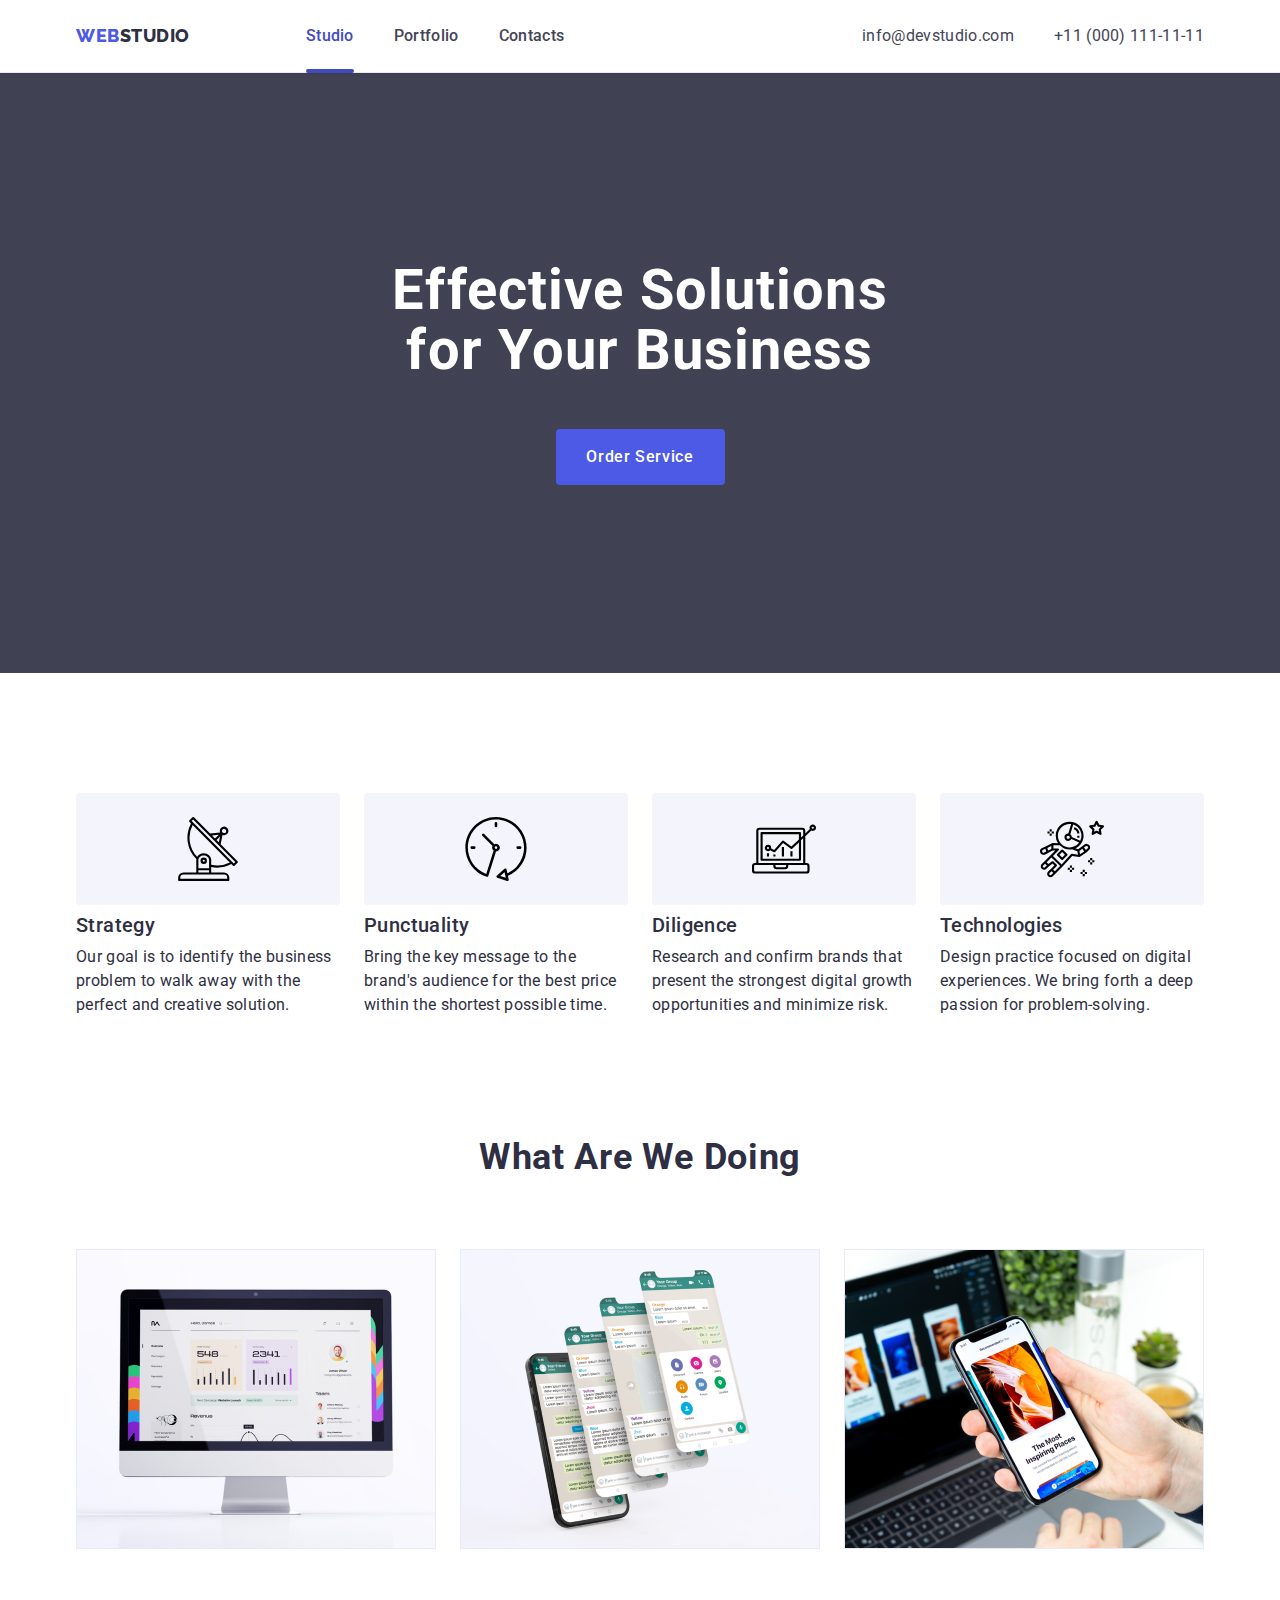
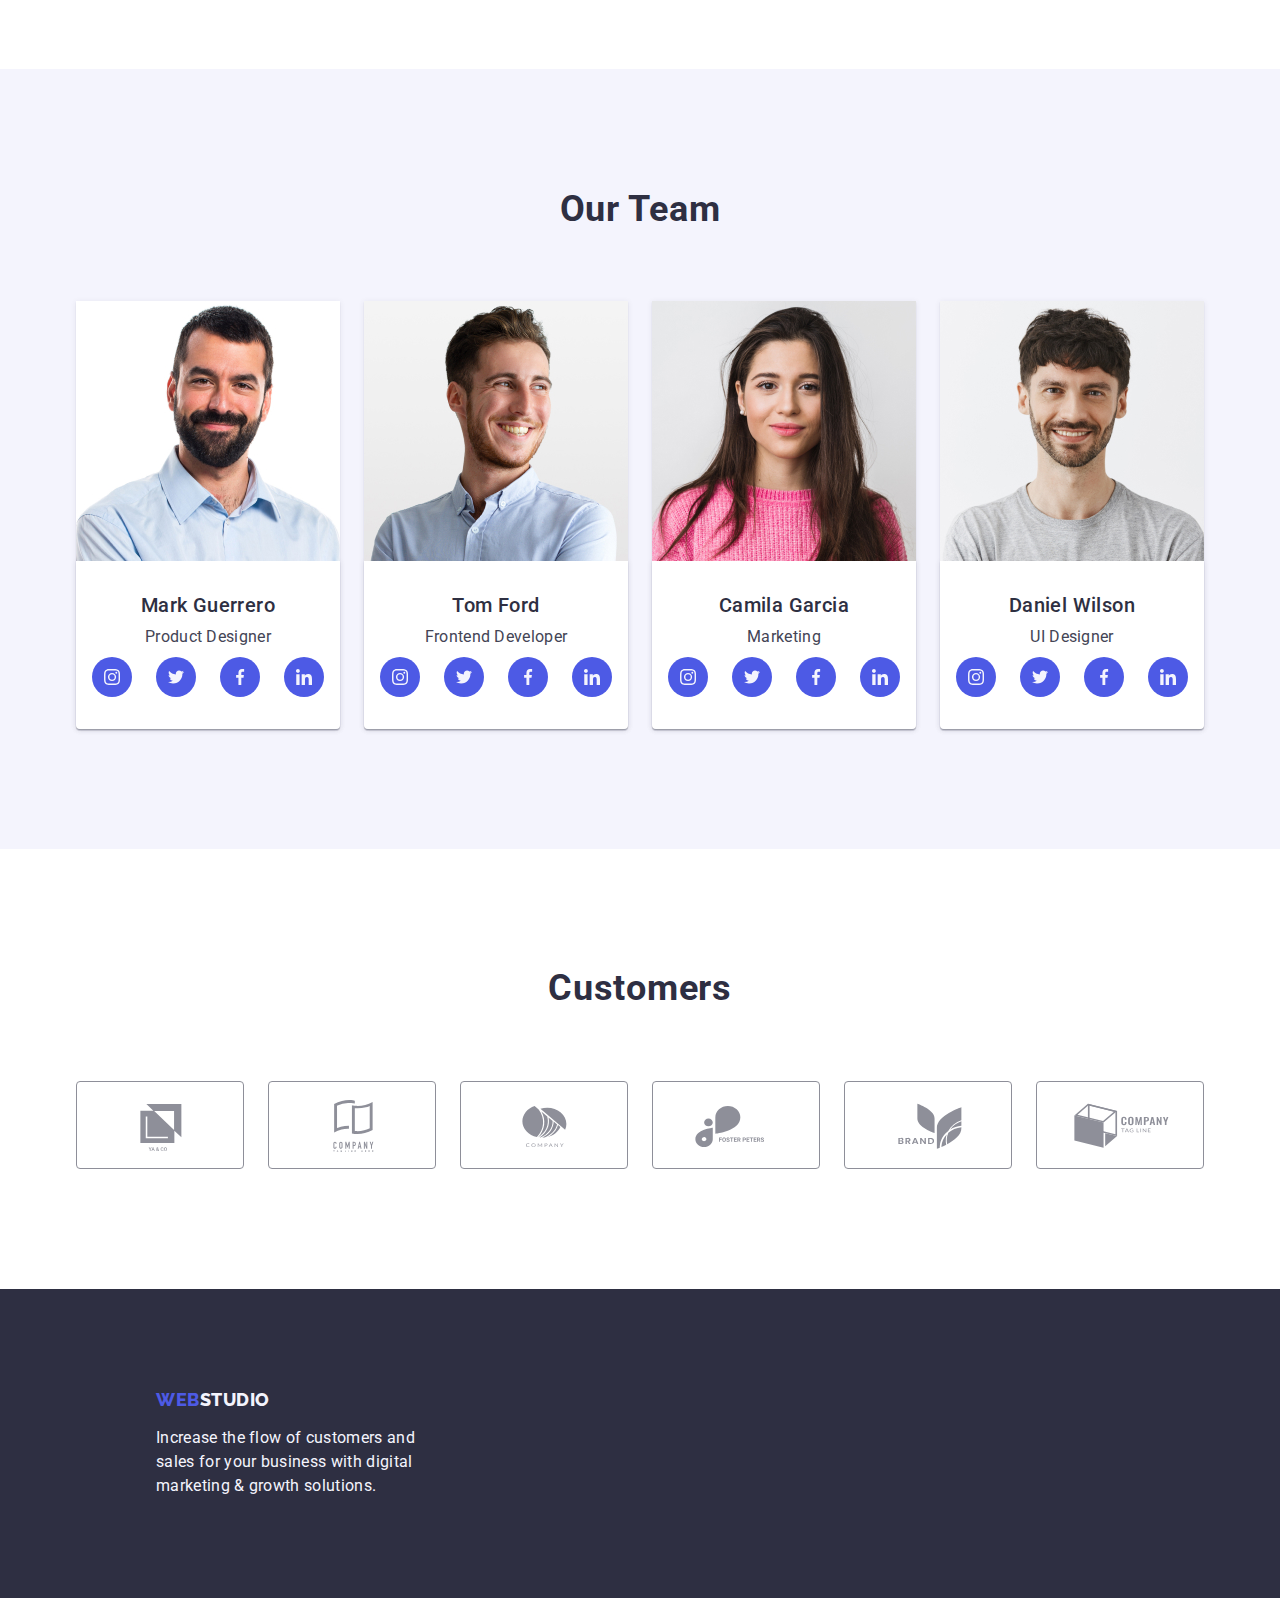
==== index.html @ b2410383 "Update index.html" ====
<!DOCTYPE html>
<html lang="en">
  <head>
    <meta charset="UTF-8" />
    <meta name="viewport" content="width=device-width, initial-scale=1.0" />
    <title>WEBSTUDIO</title>
    <link rel="preconnect" href="https://fonts.googleapis.com" />
    <link rel="preconnect" href="https://fonts.gstatic.com" crossorigin />
    <link rel="preconnect" href="https://fonts.googleapis.com">
    <link rel="preconnect" href="https://fonts.gstatic.com" crossorigin>
    <link href="https://fonts.googleapis.com/css2?family=Montserrat:ital,wght@0,400;0,500;0,600;0,700;1,700&family=PT+Sans+Narrow:wght@400;700&family=Raleway:wght@800&display=swap" rel="stylesheet">
    <link href="https://fonts.googleapis.com/css2?family=Raleway:wght@500&family=Roboto:ital,wght@0,400;1,300&display=swap" rel="stylesheet"/>
    <link rel="preconnect" href="https://fonts.googleapis.com" />
    <link rel="preconnect" href="https://fonts.gstatic.com" crossorigin />
    <link rel="preconnect" href="https://fonts.googleapis.com">
    <link rel="preconnect" href="https://fonts.gstatic.com" crossorigin>
    <link href="https://fonts.googleapis.com/css2?family=Montserrat:ital,wght@0,400;0,500;0,600;0,700;1,700&family=PT+Sans+Narrow:wght@400;700&family=Raleway:wght@800&family=Roboto:wght@400;500;700&display=swap" rel="stylesheet">
    <link rel="stylesheet" href="https://cdn.jsdelivr.net/npm/modern-normalize@2.0.0/modern-normalize.min.css">
    <link rel="stylesheet" href="./css/styles.css" />
  </head>
  <body>
    <header class="header">
    <div class="header-div container">
      <nav class="header-nav list">
        <a class="logo link" href="./index.html">Web<span class="header-span">Studio</span></a>
        <ul class="header-socials list">
          <li>
            <a class="list-item current link" href="./index.html">Studio</a>
          </li>
          <li>
            <a class="list-item link" href="./portfolio.html">Portfolio</a>
          </li>
          <li>
            <a class="list-item link" href="">Contacts</a>
          </li>
        </ul>
      </nav>
      <address class="address">
        <ul class="list">
          <li>
            <a class="address-link link" href="mailto:info@devstudio.com">info@devstudio.com</a>
          </li>
          <li>
            <a class="address-link link" href="tel:+110001111111">+11 (000) 111-11-11</a>
          </li>
        </ul>
      </address>
    </div>
    </header>
    <main>
      <section class="hero">
        <div class="container">
        <h1 class="hero-title">Effective Solutions for Your Business</h1>
        <button class="hero-button" type="button" data-modal-open>Order Service</button>
        </div>
      </section>

      <section class="benefits">
        <div class="container">
        <h2 class="visually-hidden">benefits</h2>
        <ul class="benefits-socials">
          <li class="benefits-list">
            <div class="benefits-icons">
              <svg class="benefits-icon" width="64" height="64">
                <use href="./images/icons.svg#icon-antenna"></use>
              </svg>
            </div>
            <h3 class="benefits-title">Strategy</h3>
            <p class="benefits-section">
              Our goal is to identify the business problem to walk away with the
              perfect and creative solution.
            </p>
          </li>
          <li class="benefits-list">
            <div class="benefits-icons">
              <svg class="benefits-icon" width="64" height="64">
                <use href="./images/icons.svg#icon-clock"></use>
              </svg>
            </div>
            <h3 class="benefits-title">Punctuality</h3>
            <p class="benefits-section">
              Bring the key message to the brand's audience for the best price
              within the shortest possible time.
            </p>
          </li>
          <li class="benefits-list">
            <div class="benefits-icons">
              <svg class="benefits-icon" width="64" height="64">
                <use href="./images/icons.svg#icon-diagram"></use>
              </svg>
            </div>
            <h3 class="benefits-title">Diligence</h3>
            <p class="benefits-section">
              Research and confirm brands that present the strongest digital
              growth opportunities and minimize risk.
            </p>
          </li>
          <li class="benefits-list">
            <div class="benefits-icons">
              <svg class="benefits-icon" width="64" height="64">
                <use href="./images/icons.svg#icon-astronaut"></use>
              </svg>
            </div>
            <h3 class="benefits-title">Technologies</h3>
            <p class="benefits-section">
              Design practice focused on digital experiences. We bring forth a
              deep passion for problem-solving.
            </p>
          </li>
        </ul>
        </div>
      </section>

      <section class="intent">
        <div class="container">
        <h2 class="intent-title">What are we doing</h2>
        <ul class="intent-socials list">
          <li class="intent-list">
            <img src="./images/images-index/intent/img1.jpg" alt="computer" width="360" />
          </li>
          <li class="intent-list">
            <img src="./images/images-index/intent/img2.jpg" alt="Messenger" width="360" />
          </li>
          <li class="intent-list">
            <img src="./images/images-index/intent/img3.jpg" alt="phone" width="360" />
          </li>
        </ul>
        </div>
      </section>

      <section class="team">
        <div class="container">
        <h2 class="team-title">Our Team</h2>
        <ul class="team-socials list">
          <li class="team-list">
            <img src="./images/images-index/team/img.jpg" alt="Mark Guerrero" width="264" />
            <div class="team-container">
            <h3 class="team-title-card">Mark Guerrero</h3>
            <p class="team-section">Product Designer</p>
            <ul class="team-icons">
              <li class="team-list-icon">
                <a class="team-link-icon">
                  <svg class="team-icon" width="16" height="16">
                    <use href="./images/icons.svg#icon-instagram"></use>
                  </svg>
                </a>
              </li>
              <li class="team-list-icon">
                <a class="team-link-icon">
                  <svg class="team-icon" width="16" height="16">
                    <use href="./images/icons.svg#icon-twitter"></use>
                  </svg>
                </a>
              </li>
              <li class="team-list-icon">
                <a class="team-link-icon">
                  <svg class="team-icon" width="16" height="16">
                    <use href="./images/icons.svg#icon-facebook"></use>
                  </svg>
                </a>
              </li>
              <li class="team-list-icon">
                <a class="team-link-icon">
                  <svg class="team-icon" width="16" height="16">
                    <use href="./images/icons.svg#icon-linkedin"></use>
                  </svg>
                </a>
              </li>
            </ul>
            </div>
          </li>
          <li class="team-list">
            <img src="./images/images-index/team/img1.jpg" alt="Tom Ford" width="264" />
            <div class="team-container">
            <h3 class="team-title-card">Tom Ford</h3>
            <p class="team-section">Frontend Developer</p>
            <ul class="team-icons">
              <li class="team-list-icon">
                <a class="team-link-icon">
                  <svg class="team-icon" width="16" height="16">
                    <use href="./images/icons.svg#icon-instagram"></use>
                  </svg>
                </a>
              </li>
              <li class="team-list-icon">
                <a class="team-link-icon">
                  <svg class="team-icon" width="16" height="16">
                    <use href="./images/icons.svg#icon-twitter"></use>
                  </svg>
                </a>
              </li>
              <li class="team-list-icon">
                <a class="team-link-icon">
                  <svg class="team-icon" width="16" height="16">
                    <use href="./images/icons.svg#icon-facebook"></use>
                  </svg>
                </a>
              </li>
              <li class="team-list-icon">
                <a class="team-link-icon">
                  <svg class="team-icon" width="16" height="16">
                    <use href="./images/icons.svg#icon-linkedin"></use>
                  </svg>
                </a>
              </li>
            </ul>
            </div>
          </li>
          <li class="team-list">
            <img src="./images/images-index/team/img2.jpg" alt="Camila Garcia" width="264" />
            <div class="team-container">
            <h3 class="team-title-card">Camila Garcia</h3>
            <p class="team-section">Marketing</p>
            <ul class="team-icons">
              <li class="team-list-icon">
                <a class="team-link-icon">
                  <svg class="team-icon" width="16" height="16">
                    <use href="./images/icons.svg#icon-instagram"></use>
                  </svg>
                </a>
              </li>
              <li class="team-list-icon">
                <a class="team-link-icon">
                  <svg class="team-icon" width="16" height="16">
                    <use href="./images/icons.svg#icon-twitter"></use>
                  </svg>
                </a>
              </li>
              <li class="team-list-icon">
                <a class="team-link-icon">
                  <svg class="team-icon" width="16" height="16">
                    <use href="./images/icons.svg#icon-facebook"></use>
                  </svg>
                </a>
              </li>
              <li class="team-list-icon">
                <a class="team-link-icon">
                  <svg class="team-icon" width="16" height="16">
                    <use href="./images/icons.svg#icon-linkedin"></use>
                  </svg>
                </a>
              </li>
            </ul>
            </div>
          </li>
          <li class="team-list">
            <img src="./images/images-index/team/img3.jpg" alt="Daniel Wilson" width="264" />
            <div class="team-container">
            <h3 class="team-title-card">Daniel Wilson</h3>
            <p class="team-section">UI Designer</p>
            <ul class="team-icons">
              <li class="team-list-icon">
                <a class="team-link-icon">
                  <svg class="team-icon" width="16" height="16">
                    <use href="./images/icons.svg#icon-instagram"></use>
                  </svg>
                </a>
              </li>
              <li class="team-list-icon">
                <a class="team-link-icon">
                  <svg class="team-icon" width="16" height="16">
                    <use href="./images/icons.svg#icon-twitter"></use>
                  </svg>
                </a>
              </li>
              <li class="team-list-icon">
                <a class="team-link-icon">
                  <svg class="team-icon" width="16" height="16">
                    <use href="./images/icons.svg#icon-facebook"></use>
                  </svg>
                </a>
              </li>
              <li class="team-list-icon">
                <a class="team-link-icon">
                  <svg class="team-icon" width="16" height="16">
                    <use href="./images/icons.svg#icon-linkedin"></use>
                  </svg>
                </a>
              </li>
            </ul>
            </div>
          </li>
        </ul>
      </div>
      </section>
      <section class="customers">
        <div class="customers-container container">
          <h2 class="customers-title">Customers</h2>
          <ul class="customers-icons">
            <li class="customers-list">
              <a class="customers-link">
                <svg class="customers-icon" width="104" height="56">
                  <use href="./images/icons.svg#icon-ya-co-logo"></use>
                </svg>
              </a>
            </li>
            <li class="customers-list">
              <a class="customers-link">
                <svg class="customers-icon" width="104" height="56">
                  <use href="./images/icons.svg#icon-company-tag-logo"></use>
                </svg>
              </a>
            </li>
            <li class="customers-list">
              <a class="customers-link">
                <svg class="customers-icon" width="104" height="56">
                  <use href="./images/icons.svg#icon-company-logo"></use>
                </svg>
              </a>
            </li>
            <li class="customers-list">
              <a class="customers-link">
                <svg class="customers-icon" width="104" height="56">
                  <use href="./images/icons.svg#icon-foster-peters-logo"></use>
                </svg>
              </a>
            </li>
            <li class="customers-list">
              <a class="customers-link">
                <svg class="customers-icon" width="104" height="56">
                  <use href="./images/icons.svg#icon-brand-logo"></use>
                </svg>
              </a>
            </li>
            <li class="customers-list">
              <a class="customers-link">
                <svg class="customers-icon" width="104" height="56">
                  <use href="./images/icons.svg#icon-company-tag-line-logo"></use>
                </svg>
              </a>
            </li>
          </ul>
        </div>
      </section>
    </main>
    <footer class="footer">
      <div class="footer-container">
        <div class="footer-tx">
      <a class="logo-footer link" href="./index.html">Web<span class="footer-span">Studio</span></a>
      <p class="footer-section">
        Increase the flow of customers and sales for your business with digital
        marketing & growth solutions.
      </p>
        </div>
        <div>
          
        </div>
      </div>
    </footer>
    <!-- Modal -->
    <div class="backdrop is-hidden" data-modal>
      <div class="modal">
        <button type="button" class="modal-button" data-modal-close>
          <svg class="icon-close" width="8" height="8">
            <use href="./images/icons.svg#icon-close"></use>
          </svg>
        </button>
      </div>
    </div>
    <!-- Script -->
    <script src="./js/modal.js"></script>
  </body>
</html>
---- css/styles.css ----
/*Base style*/
:root{
--iris-color: #4D5AE5;
--ocean-color: #404BBF;
--navy-blue-color: #2E2F42;
--green-color: #31D0AA;
--slate-color: #434455;
--slate-color: #8E8F99;
--cornflower-color: #E7E9FC;
--cloud-color: #F4F4FD;
--navy-blue-modal-color: #2E2F42;
--grey-color: #2E2F42;
--white-color: #FFFFFF;
--dairy-color: #FCFCFC;

}
body{
font-family: 'Roboto', sans-serif;
color: #434455;
background-color: #FFFFFF;
}
h1,h2,h3,h4,h5,h6,p{
margin: 0;
}
ul,
ol {
list-style-type: none;
}
a{
text-decoration: none;
}
img{
display: block;
}
.visually-hidden {
position: absolute;
width: 1px;
height: 1px;
margin: -1px;
border: 0;
padding: 0;
    
white-space: nowrap;
clip-path: inset(100%);
clip: rect(0 0 0 0);
overflow: hidden;
}
.container{
width: 1158px;
margin: 0 auto;
padding: 0 15px;
}
.link{
text-decoration: none;
}
.list{
list-style: none;
display: flex;
gap: 40px;
margin: 0;
padding: 0;
}
    
/*Header styles*/
.header{
border-bottom: 1px solid #e7e9fc;
box-shadow: 0px 2px 1px rgba(46, 47, 66, 0.08), 0px 1px 1px rgba(46, 47, 66, 0.16), 0px 1px 6px rgba(46, 47, 66, 0.08);
}
.header-nav{
display: flex;
align-items: center;
}
.header-socials{
display: flex;
gap: 40px
}
.header-span{
color: #2e2f42;
}
.header-div{
display: flex;
align-items: center;
}
.logo{
font-family: 'Raleway', sans-serif;
font-weight: 800;
font-size: 18px;
line-height: 1.17;
letter-spacing: 0.03em;
text-transform: uppercase;
color: #4d5ae5;
margin-right: 76px;
display: inline-block;
}
.list-item{
display: block;
font-weight: 500;
line-height: 1.5;
letter-spacing: 0.02em;
color: #434455;
padding: 24px 0;
position: relative;
transition: color 250ms cubic-bezier(0.4, 0, 0.2, 1);
}
.list-item.current::after{
content: '';
position: absolute;
left: 0;
bottom: -1px;
width: 100%;
height: 4px;
background-color: #404bbf;
border-radius: 2px;
}
.list-item.current{
color: #404bbf;
}
.list-item:hover{
color: #404bbf;
}
.list-item:focus{
color: #404bbf;
}
.address{
font-style: normal;
margin-left: auto;
}
.address-link{
line-height: 1.5;
letter-spacing: 0.02em;
color: #434455;
transition: color 250ms cubic-bezier(0.4, 0, 0.2, 1);
}
.address-link:hover{
color: #404bbf;
}
.address-link:focus{
color: #404bbf;
}
    
/*Hero styles*/
.hero{
max-width: 1440px;
background-color: rgba(46, 47, 66, 0.7);
background-image: linear-gradient(
rgba(46, 47, 66, 0.7),
rgba(46, 47, 66, 0.7)
),
 url(../images/images-index/bk/bk-hero.jpg);
background-repeat: no-repeat;
background-position: center;
background-size: cover;
margin: 0 auto;
padding: 188px 0;
}
.hero-title{
margin: 0 auto;
font-size: 56px;
line-height: 1.07;
text-align: center;
letter-spacing: 0.02em;
color: #ffffff;
max-width: 496px;
}
.hero-button{
margin: 0 auto;
margin-top: 48px;
background-color: #4D5AE5;
font-family: 'Roboto', sans-serif;
font-size: 16px;
font-weight: 500;
line-height: 1.5;
letter-spacing: 0.04em;
color: #ffffff;
cursor: pointer;
display: block;
min-width: 169px;
height: 56px;
border: none;
border-radius: 4px;
transition: background-color 250ms cubic-bezier(0.4, 0, 0.2, 1);
}
.hero-button:hover{
background-color: #404BBF;
}
.hero-button:focus{
background-color: #404BBF;
}
    
/*Benefits styles*/
.benefits{
padding: 120px 0;
}
.benefits-title{
font-family: 'Roboto', sans-serif;
color: var(--NAVY-BLUE, #2E2F42);
margin: 0px;
margin-bottom: 8px;
font-size: 20px;
font-style: normal;
font-weight: 500;
line-height: 24px; /* 120% */
letter-spacing: 0.4px;
}
.benefits-section{
font-family: 'Roboto', sans-serif;
color: var(--NAVY-BLUE, #2E2F42);
margin: 0px;
font-family: 'Roboto', sans-serif;
font-size: 16px;
font-style: normal;
font-weight: 400;
line-height: 24px; /* 150% */
letter-spacing: 0.32px;
}
.benefits-socials{
display: flex;
gap: 24px;
margin: 0px;
padding: 0px;
}
.benefits-list{
width: calc((100% - 72px) / 4);
}
.benefits-icons{
display: flex;
align-items: center;
justify-content: center;
height: 112px;
background-color: #f4f4fd;
border-radius: 4px;
margin-bottom: 8px;
}
.benefits-icon{

}
    
/*Intent styles*/
.intent{
padding-bottom: 120px;
}
.intent-title{
font-family: 'Roboto', sans-serif;
text-align: center;
margin: 0px;
margin-bottom: 72px;
color: var(--NAVY-BLUE, #2E2F42);
font-size: 36px;
line-height: 40px; /* 111.111% */
letter-spacing: 0.72px;
text-transform: capitalize;
}
.intent-socials{
gap: 24px;
}
.intent-list{
width: calc((100% - 48px) / 3);
}
    
/*Team styles*/
.team{
background: var(--CLOUD, #F4F4FD);
padding: 120px 0;
}
.team-title{
font-family: 'Roboto', sans-serif;
color: var(--NAVY-BLUE, #2E2F42);
text-align: center;
margin-bottom: 72px;
font-size: 36px;
font-style: normal;
font-weight: 700;
line-height: 40px; /* 111.111% */
letter-spacing: 0.72px;
text-transform: capitalize;
}
.team-list{
border-radius: 0px 0px 4px 4px;
box-shadow: 0px 1px 6px rgba(46, 47, 66, 0.08), 0px 1px 1px rgba(46, 47, 66, 0.16), 0px 2px 1px rgba(46, 47, 66, 0.08);
}
.team-section{
font-family: 'Roboto', sans-serif;
color: var(--SLATE, #434455);
margin: 0px;
text-align: center;
font-size: 16px;
font-style: normal;
font-weight: 400;
line-height: 24px; /* 150% */
letter-spacing: 0.32px;
padding-bottom: 8px;
}
.team-socials{
gap: 24px;
}
.team-container{
padding: 32px 0;
border-radius: 0px 0px 4px 4px;
background: var(--WHITE, #FFF);
box-shadow: 0px 2px 1px 0px rgba(46, 47, 66, 0.08), 0px 1px 1px 0px rgba(46, 47, 66, 0.16), 0px 1px 6px 0px rgba(46, 47, 66, 0.08);

}
.team-title-card{
font-family: 'Roboto', sans-serif;
color: var(--NAVY-BLUE, #2E2F42);
margin: 0px;
text-align: center;
margin-bottom: 8px;
font-size: 20px;
font-style: normal;
font-weight: 500;
line-height: 24px; /* 120% */
letter-spacing: 0.4px;
}
.team-icons{
display: flex;
justify-content: center;
gap: 24px;
padding: 0;
}
.team-list-icon{
width: 40px;
height: 40px;
}
.team-link-icon{
width: 100%;
height: 100%;
background-color: #4d5ae5;
border-radius: 50%;
display: flex;
align-items: center;
justify-content: center;
transition: background-color 250ms cubic-bezier(0.4, 0, 0.2, 1);
cursor: pointer;
}
.team-link-icon:hover,
.team-link-icon:focus{
background-color: #404bbf;
}
.team-icon{
fill: #f4f4fd;
}

/*Customers styles*/
.customers{
padding: 120px 0;
}
.customers-title{
color: var(--NAVY-BLUE, #2E2F42);
text-align: center;
font-family: 'Roboto', sans-serif;
font-size: 36px;
font-style: normal;
font-weight: 700;
line-height: 1.11;
letter-spacing: 0.72px;
text-transform: capitalize;
margin-bottom: 72px;
}
.customers-icons{
display: flex;
gap: 24px;
padding: 0;
margin: 0;
}
.customers-list{
width: calc((100% - 120px) / 6);
height: 88px;
}
.customers-link{
width: 100%;
height: 100%;
border: 1px solid #8e8f99;
border-radius: 4px;
display: flex;
align-items: center;
justify-content: center;
color: #8e8f99;
transition: border-color 250ms cubic-bezier(0.4, 0, 0.2, 1), color 250ms cubic-bezier(0.4, 0, 0.2, 1);
}
.customers-link:hover,
.customers-link:focus {
border-color: #404bbf;
color: #404bbf;
}
.customers-icon{
fill: currentColor;
}


/*Footer styles*/
.footer{
background-color: #2e2f42;
padding: 100px 0;
}
.footer-span{
color: #f4f4fd;
}
.footer-section{
line-height: 1.5;
color: #F4F4FD;
letter-spacing: 0.02em;
max-width: 264px;
}
.logo-footer{
font-family: 'Raleway', sans-serif;
font-weight: 800;
font-size: 18px;
line-height: 1.17;
letter-spacing: 0.03em;
text-transform: uppercase;
color: #4d5ae5;
margin-right: 76px;
display: inline-block;
margin-bottom: 16px;
}
.footer-container{
display: flex;
align-items: baseline;
width: 1158px;
padding: 0 156px;
}
.footer-tx{
margin-right: 120px
}
    
/*navigation-portfolio*/
.navigation{
padding: 96px 0 120px 0;
}
.navigation-button{
background-color: #F4F4FD;
font-family: 'Roboto', sans-serif;
font-size: 16px;
font-weight: 500;
font-size: 16;
line-height: 1.5;
letter-spacing: 0.04em;
letter-spacing: 0.04em;
color: #4d5ae5;
cursor: pointer;
padding: 12px 24px;
border: 1px solid #e7e9fc;
border-radius: 4px;
}
.navigation-button:hover{
background-color: #404BBF;
color: #FFFFFF;
border: 1px solid transparent;
}
.navigation-button:focus{
background-color: #404BBF;
color: #FFFFFF;
border: 1px solid transparent;
}
.navigation-socials{
justify-content: center;
gap: 24px;
margin-bottom: 72px;
}
.navigation-socials-portfolio{
flex-wrap: wrap;
column-gap: 24px;
row-gap: 48px;
}
.navigation-container{
padding: 32px 16px;
border: 1px solid #e7e9fc;
border-top: none;
}
.navigation-title{
font-size: 20px;
font-style: normal;
font-weight: 500;
line-height: 24px;
letter-spacing: 0.4px;
margin-bottom: 8px;
}
.navigation-list{

}
.navigation-section{
font-size: 16px;
font-style: normal;
font-weight: 400;
line-height: 24px;
letter-spacing: 0.32px;
}

/*container-portfolio*/
.header-container-portfolio{
display: flex;
width: 1158px;
margin: 0 auto;
padding: 0 15px;
}

/* Modal */
.backdrop{
background-color:rgba(46, 47, 66, 0.4) ;
width: 100%;
height: 100%;
position: fixed;
left: 0;
top: 0;
transition: opacity 250ms cubic-bezier(0.4, 0, 0.2, 1), visibility 250ms cubic-bezier(0.4, 0, 0.2, 1);}
.modal{
position: absolute;
top: 50%;
left: 50%;
transform: translate(-50%, -50%) scale(1);
transition: transform 250ms cubic-bezier(0.4, 0, 0.2, 1);
width: 408px;
min-height: 584px;
border-radius: 4px;
background-color: var(--DAIRY, #FCFCFC);
box-shadow: 0px 2px 1px 0px rgba(0, 0, 0, 0.20), 0px 1px 3px 0px rgba(0, 0, 0, 0.12), 0px 1px 1px 0px rgba(0, 0, 0, 0.14);
}
.backdrop .id-hidden .modal{
transform: translateY(-100%), translateX(-0%) scale(0.4);
}
.modal-button{
position: absolute;
top: 24px;
right: 24px;
border-radius: 50%;
display: flex;
justify-content: center;
align-items: center;
width: 24px;
height: 24px;
background-color: #e7e9fc;
border: 1px solid rgba(0, 0, 0, 0.1);
padding: 0;
cursor: pointer;
transition: background-color 250ms cubic-bezier(0.4, 0, 0.2, 1), border 250ms cubic-bezier(0.4, 0, 0.2, 1);
color: #2E2F42;
}
.modal-button:hover{
background-color: #404bbf;
border: none;
}
.modal-button:focus{
background-color: #404bbf;
border: none;
}
.icon-close{
fill: currentColor;
transition: fill 250ms cubic-bezier(0.4, 0, 0.2, 1);
}
.modal-button:hover,
.modal-button:focus{
color:  #FFFFFF;
}
.is-hidden{
opacity: 0;
pointer-events: none;
visibility: hidden;
}
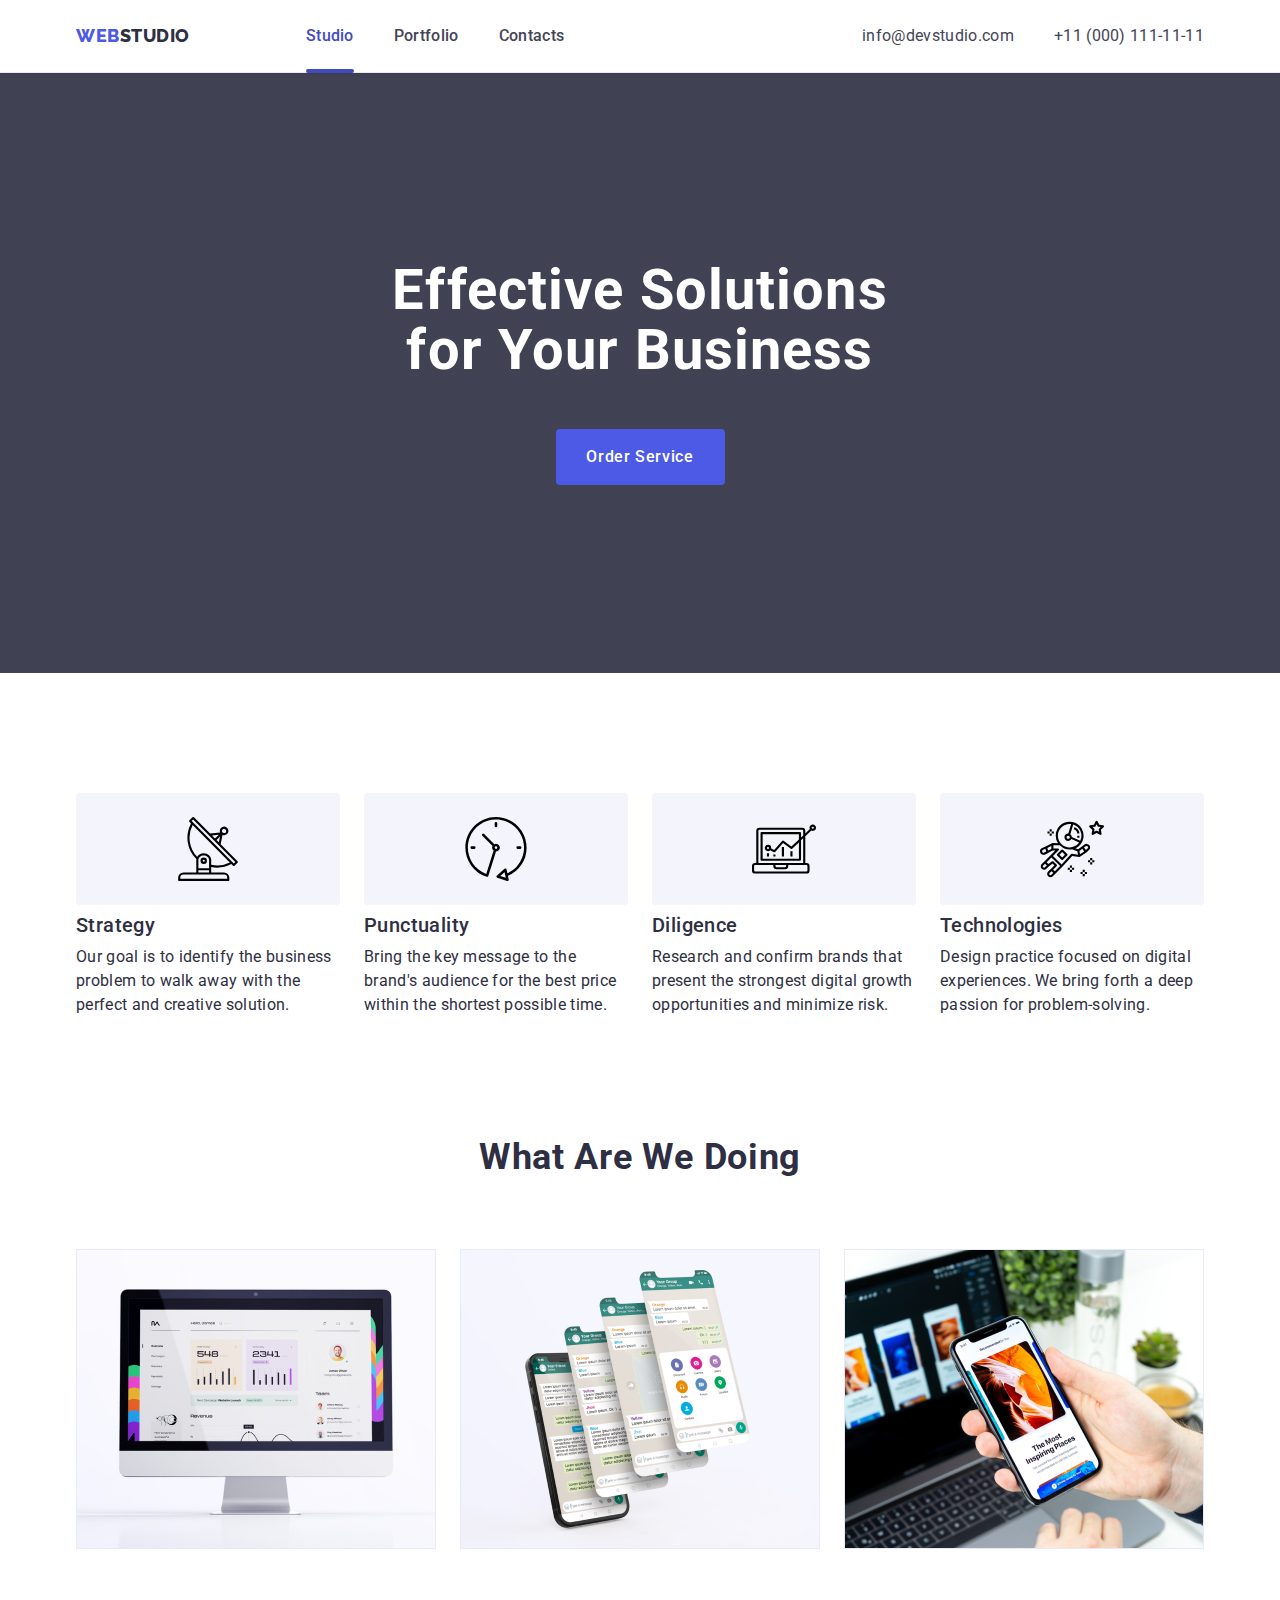
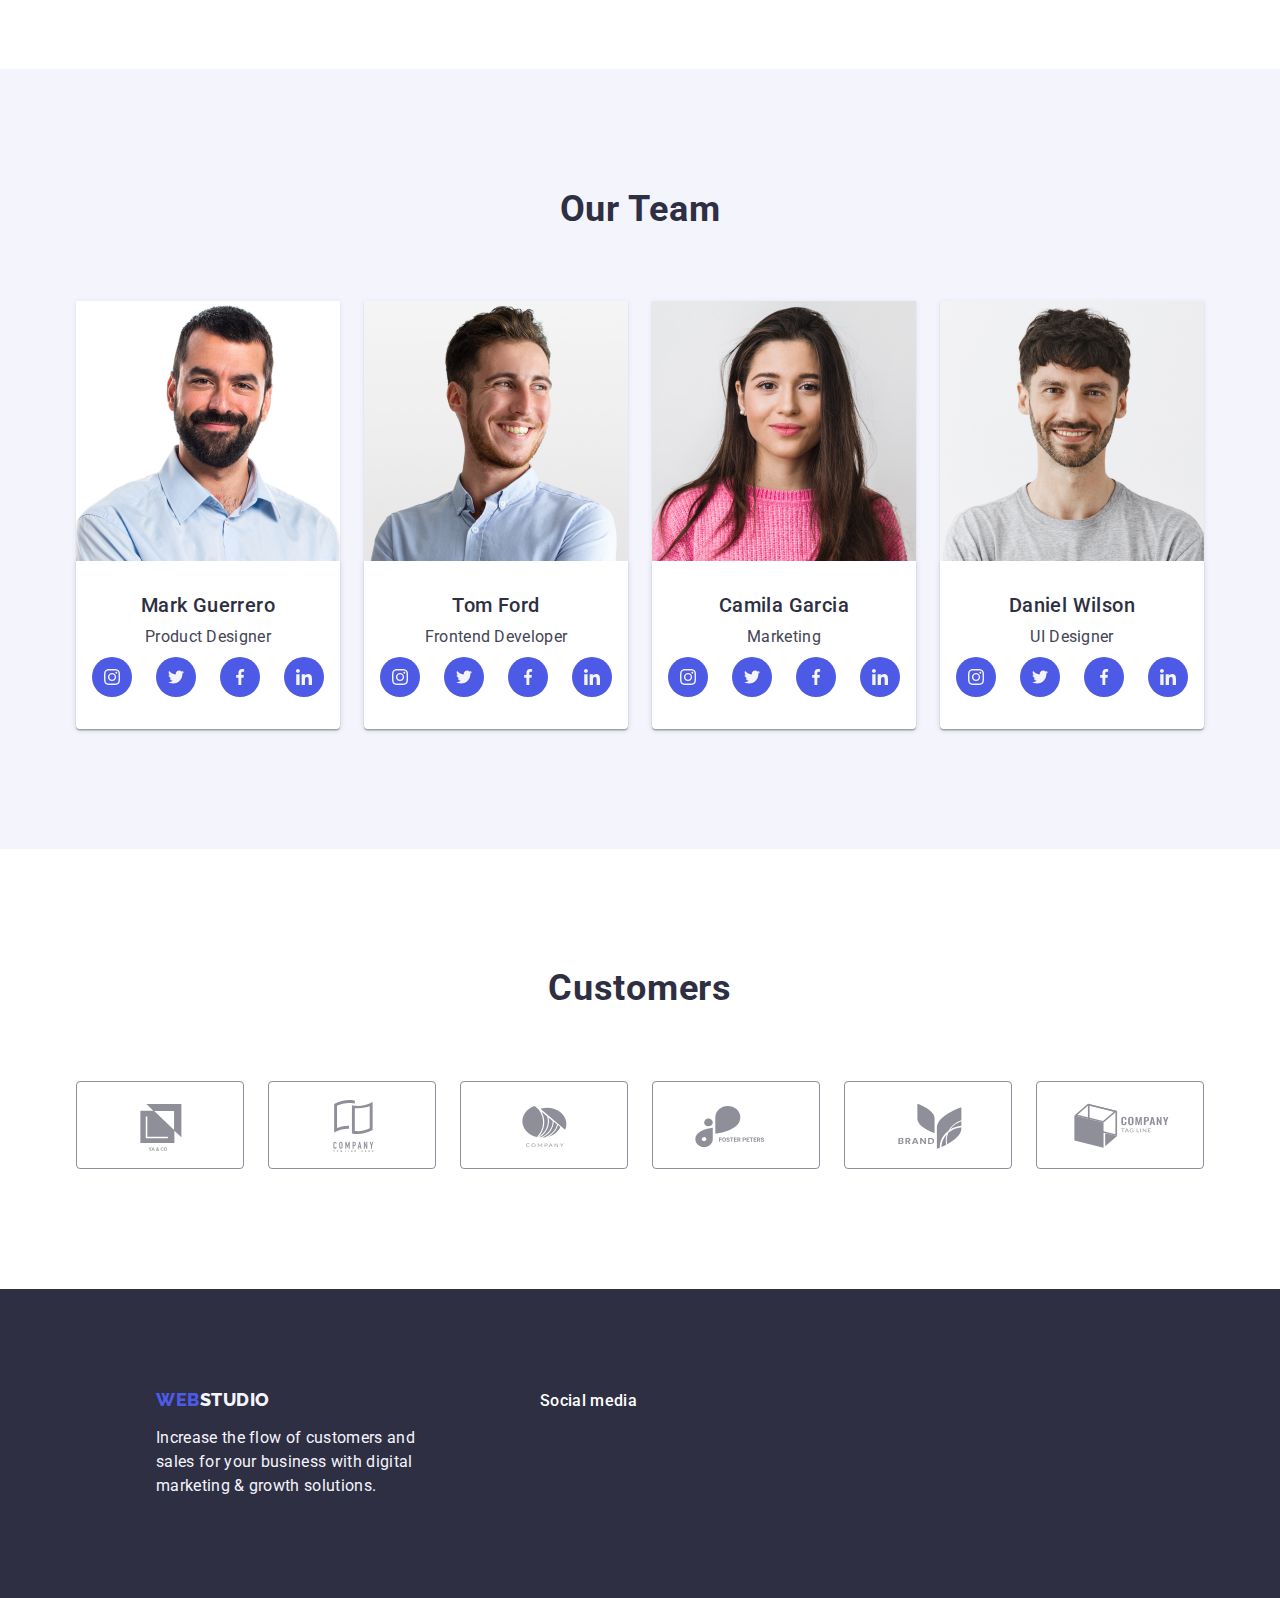
==== commit c3fb8292: "footer" ====
--- a/index.html
+++ b/index.html
@@ -343,7 +343,7 @@
       </p>
         </div>
         <div>
-          
+          <p class="footer-social-section">Social media</p>
         </div>
       </div>
     </footer>
--- a/css/styles.css
+++ b/css/styles.css
@@ -422,6 +422,14 @@
 }
 .footer-tx{
 margin-right: 120px
+}
+.footer-social-section{
+font-weight: 500;
+font-size: 16px;
+line-height: 1.5;
+letter-spacing: 0.02em;
+color: #FFFFFF;
+margin-bottom: 16px;
 }
     
 /*navigation-portfolio*/
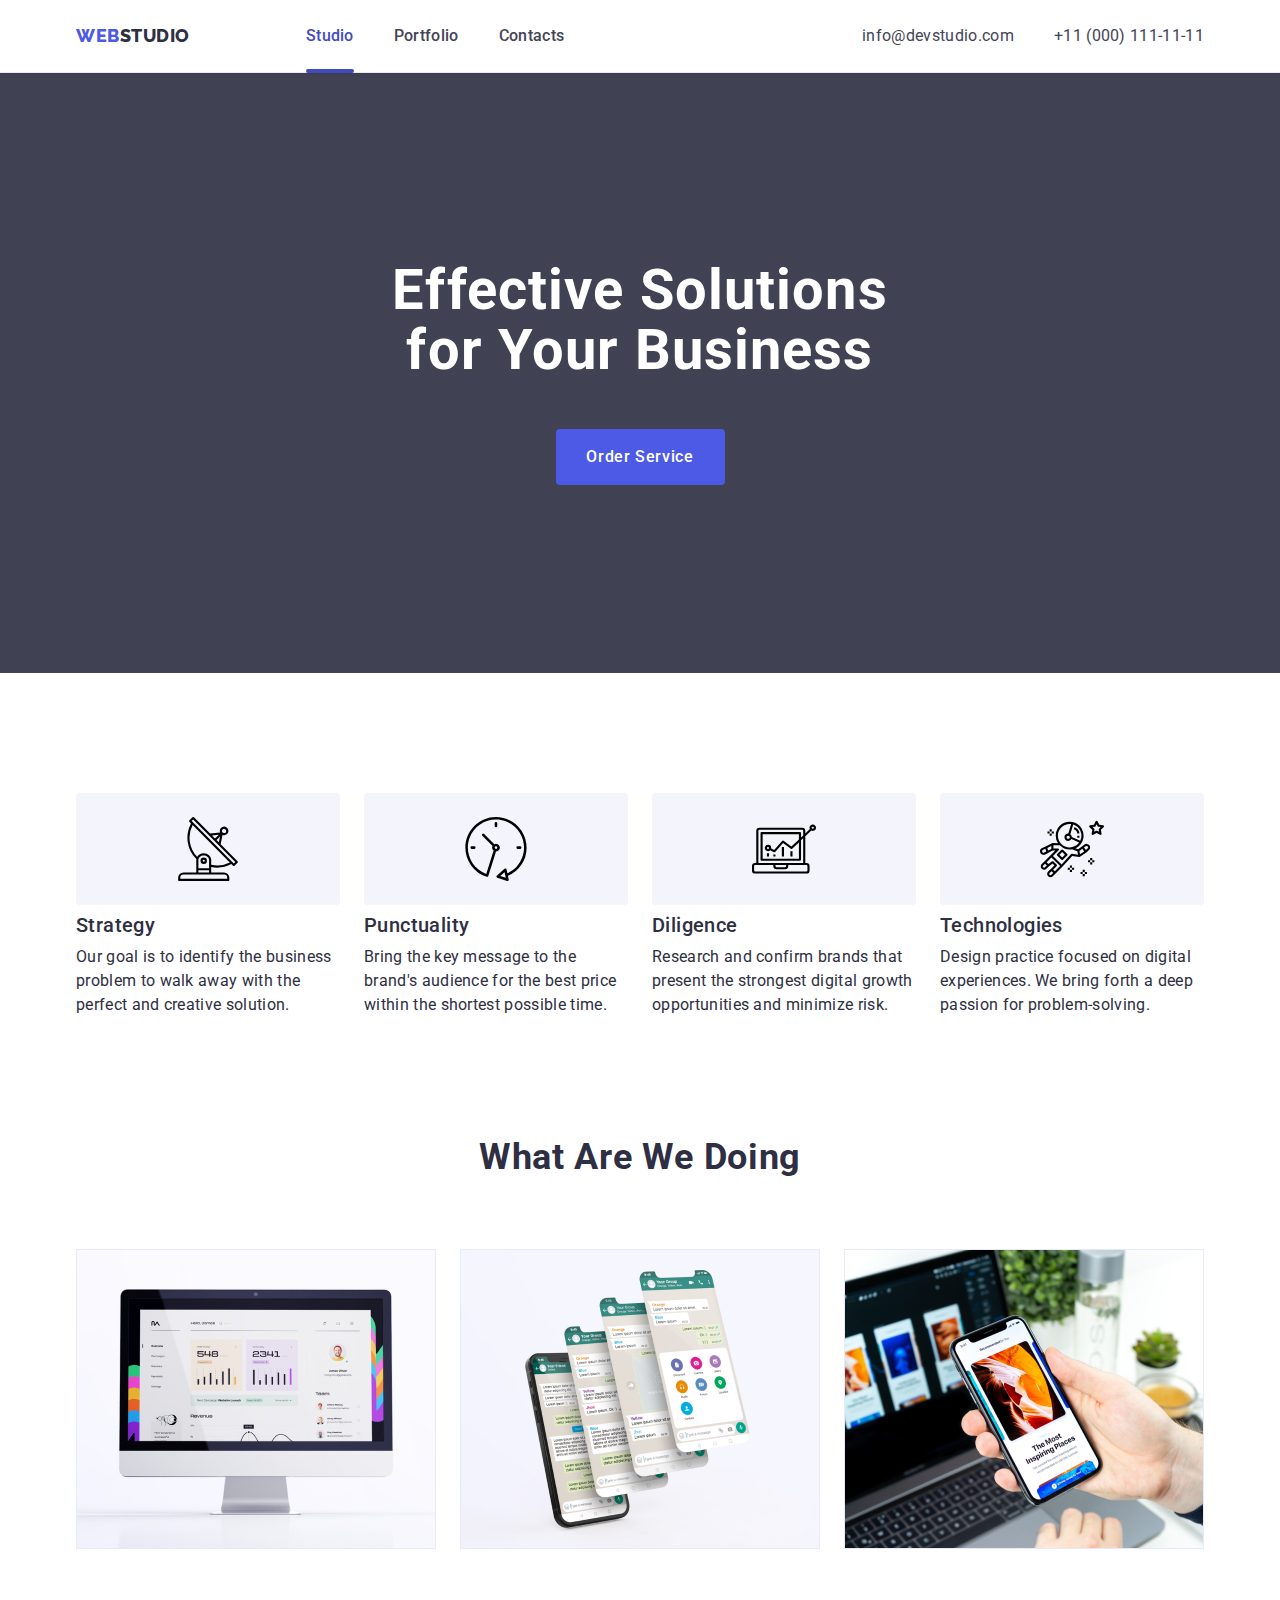
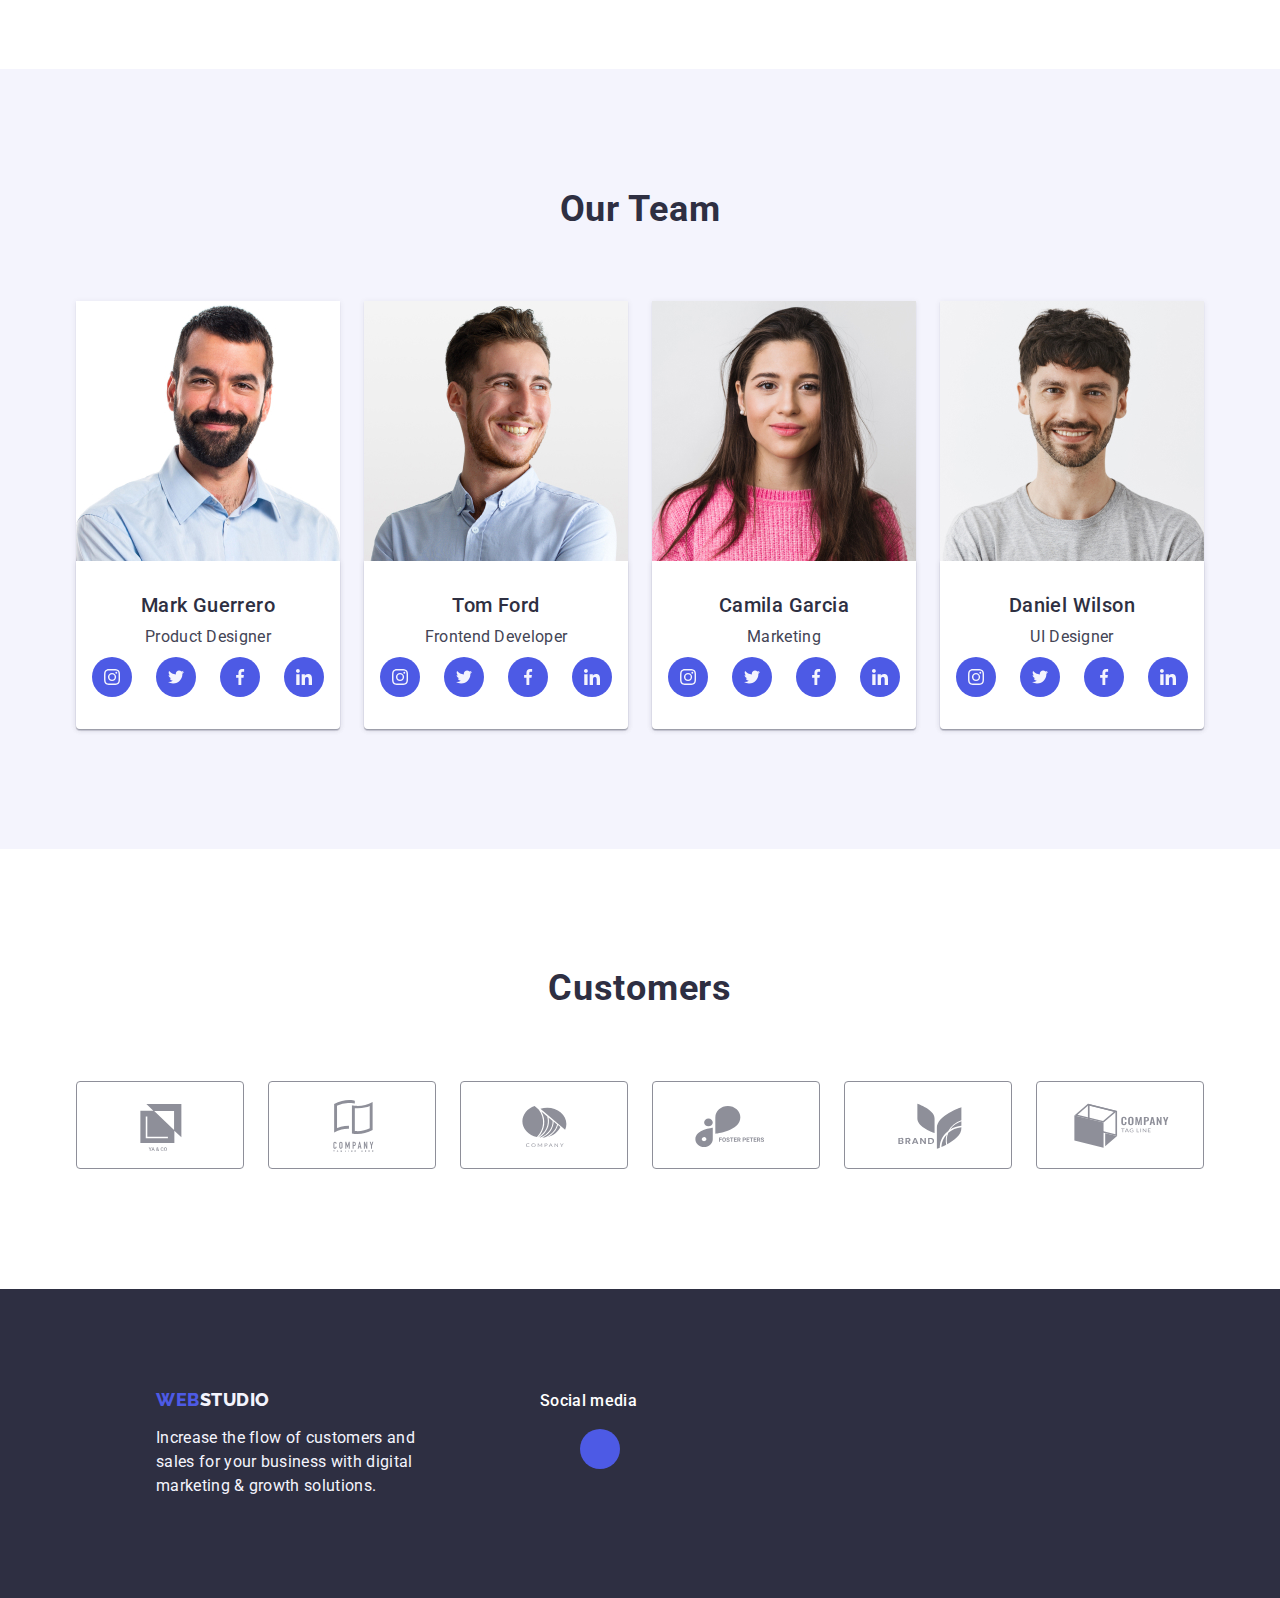
==== commit d4e58d3d: "footer" ====
--- a/index.html
+++ b/index.html
@@ -344,6 +344,13 @@
         </div>
         <div>
           <p class="footer-social-section">Social media</p>
+          <ul class="footer-social-icon">
+            <li class="footer-social-list">
+              <a class="footer-social-link">
+                
+              </a>
+            </li>
+          </ul>
         </div>
       </div>
     </footer>
--- a/css/styles.css
+++ b/css/styles.css
@@ -430,6 +430,23 @@
 letter-spacing: 0.02em;
 color: #FFFFFF;
 margin-bottom: 16px;
+}
+.footer-social-icon{
+display: flex;
+gap: 16px;
+}
+.footer-social-list{
+width: 40px;
+height: 40px;
+}
+.footer-social-link{
+width: 100%;
+height: 100%;
+background-color: #4d5ae5;
+border-radius: 50%;
+display: flex;
+align-items: center;
+justify-content: center;
 }
     
 /*navigation-portfolio*/
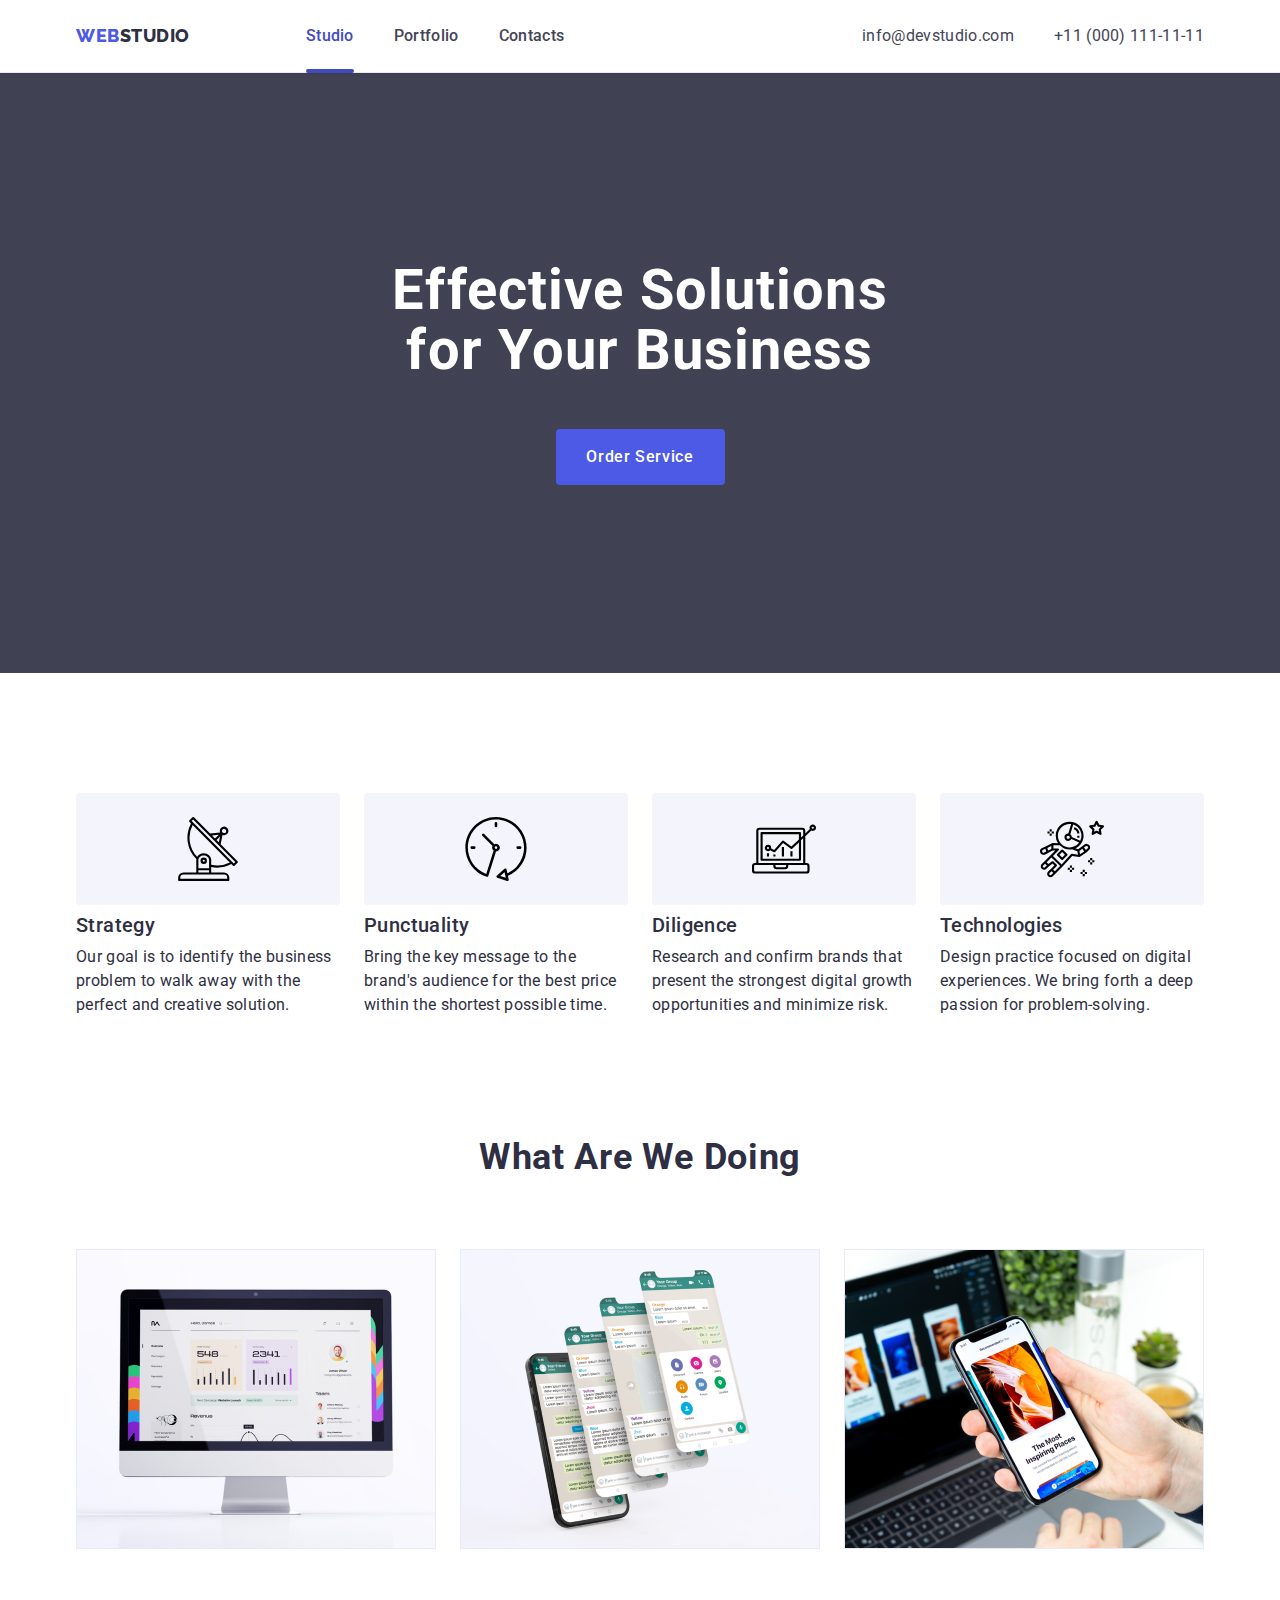
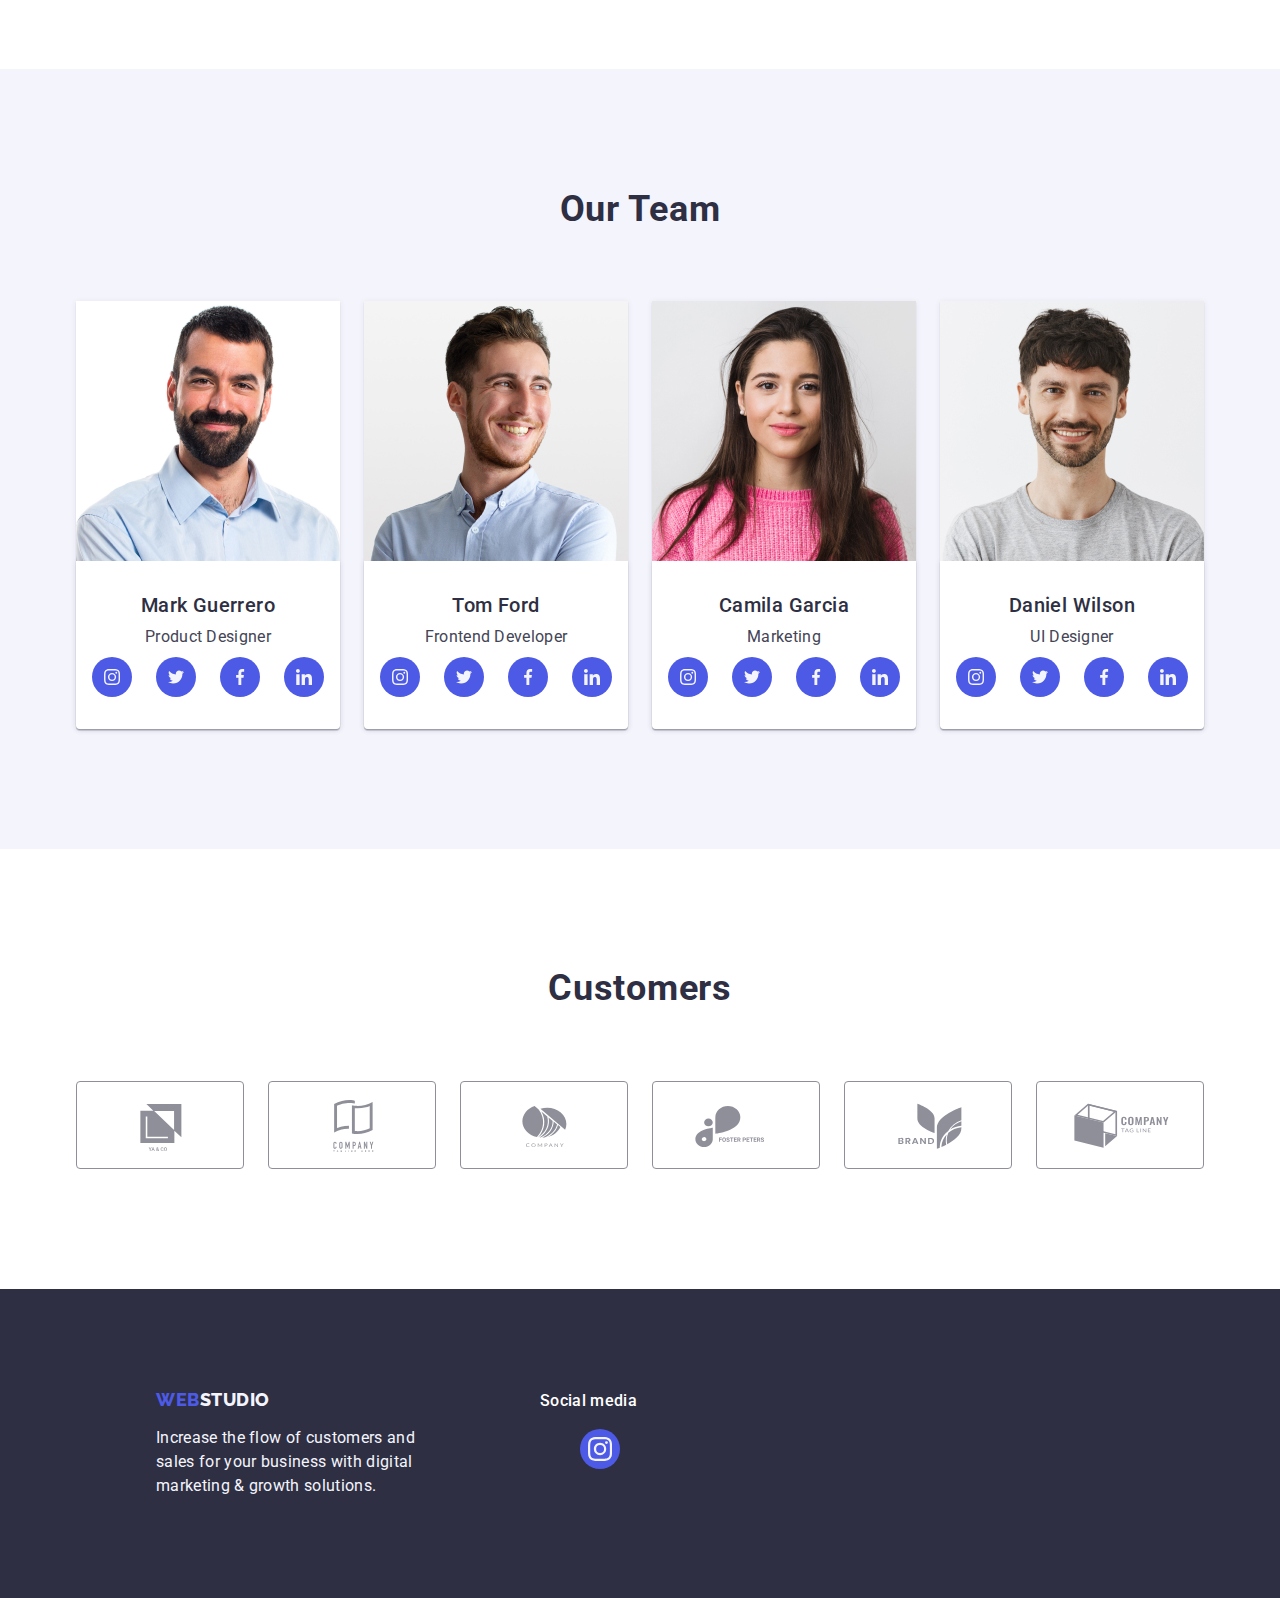
==== commit 8957c685: "footer" ====
--- a/index.html
+++ b/index.html
@@ -347,7 +347,9 @@
           <ul class="footer-social-icon">
             <li class="footer-social-list">
               <a class="footer-social-link">
-                
+                <svg class="footer-social-icon" width="24" height="24">
+                  <use href="./images/icons.svg#icon-instagram"></use>
+                </svg>
               </a>
             </li>
           </ul>
--- a/css/styles.css
+++ b/css/styles.css
@@ -447,6 +447,14 @@
 display: flex;
 align-items: center;
 justify-content: center;
+cursor: pointer;
+}
+.footer-social-link:hover,
+.footer-social-link:focus{
+background-color: #31d0aa;
+}
+.footer-social-icon{
+fill: #f4f4fd;
 }
     
 /*navigation-portfolio*/
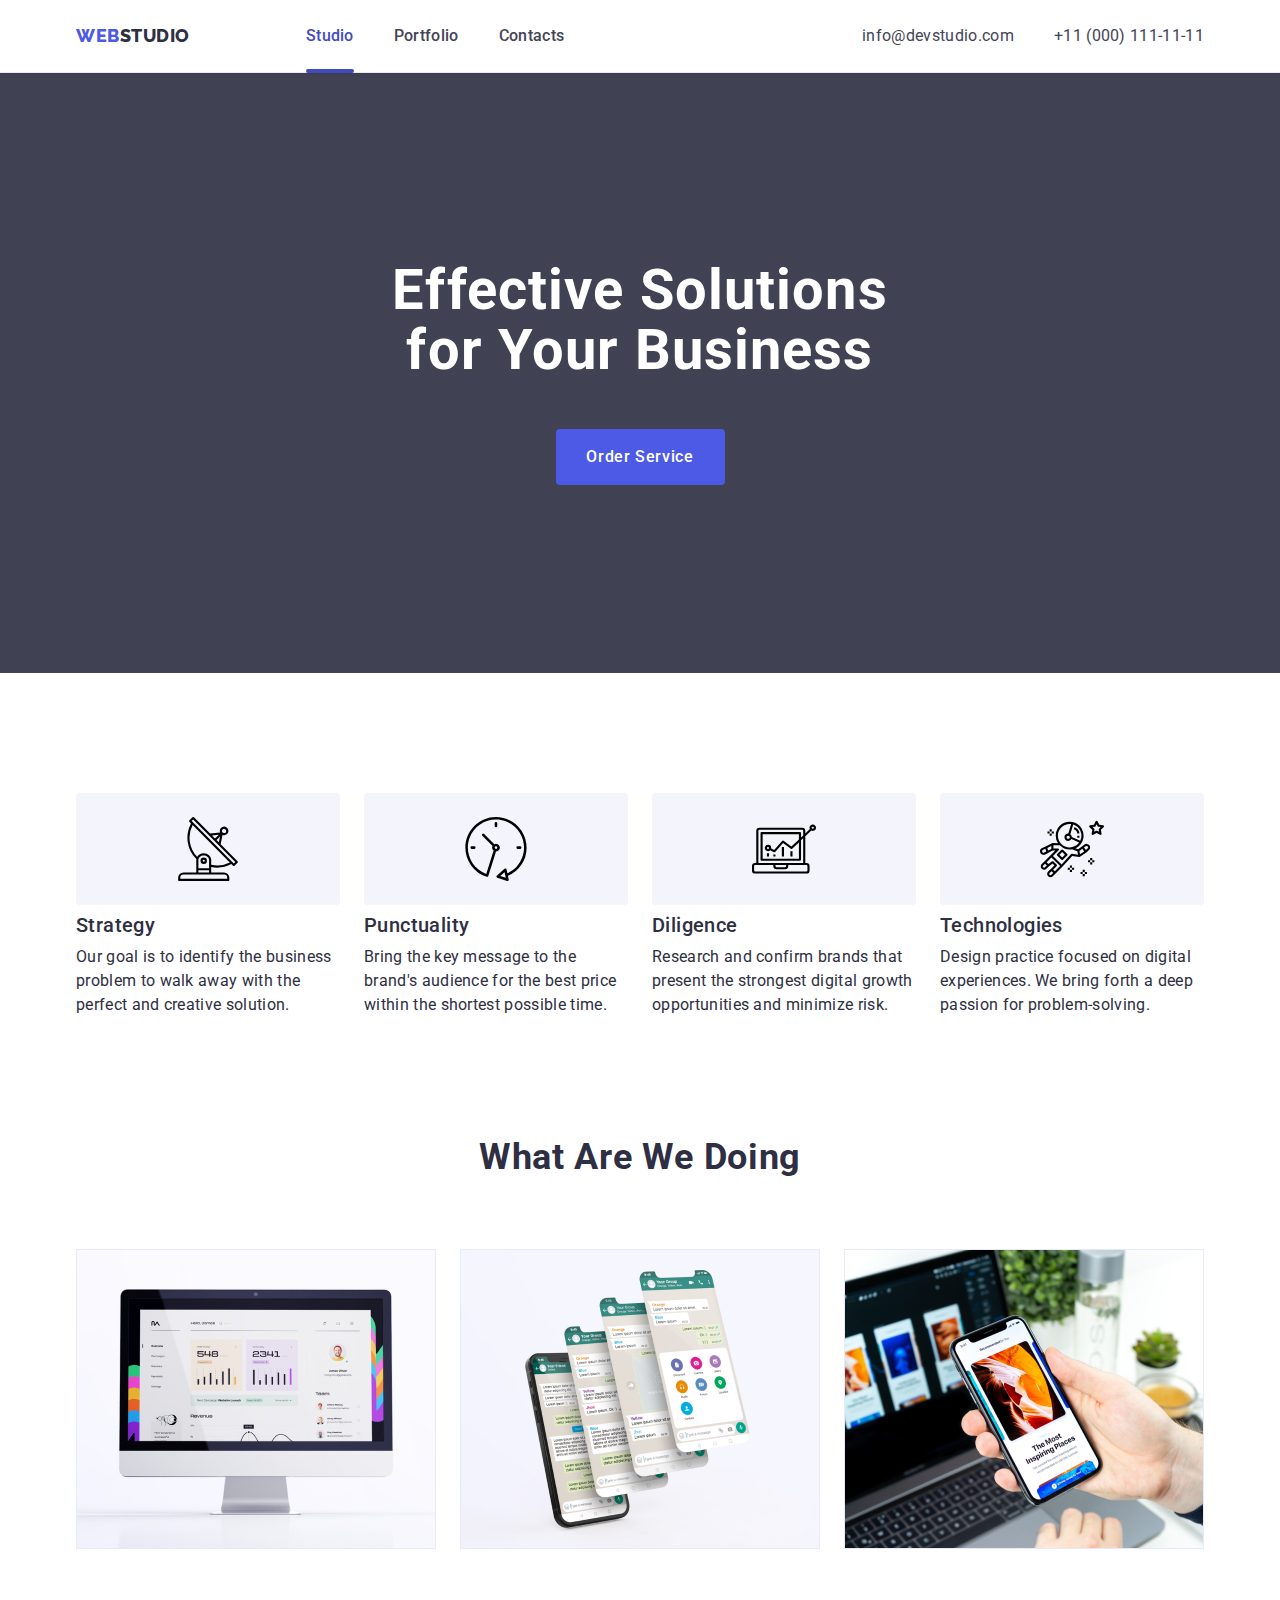
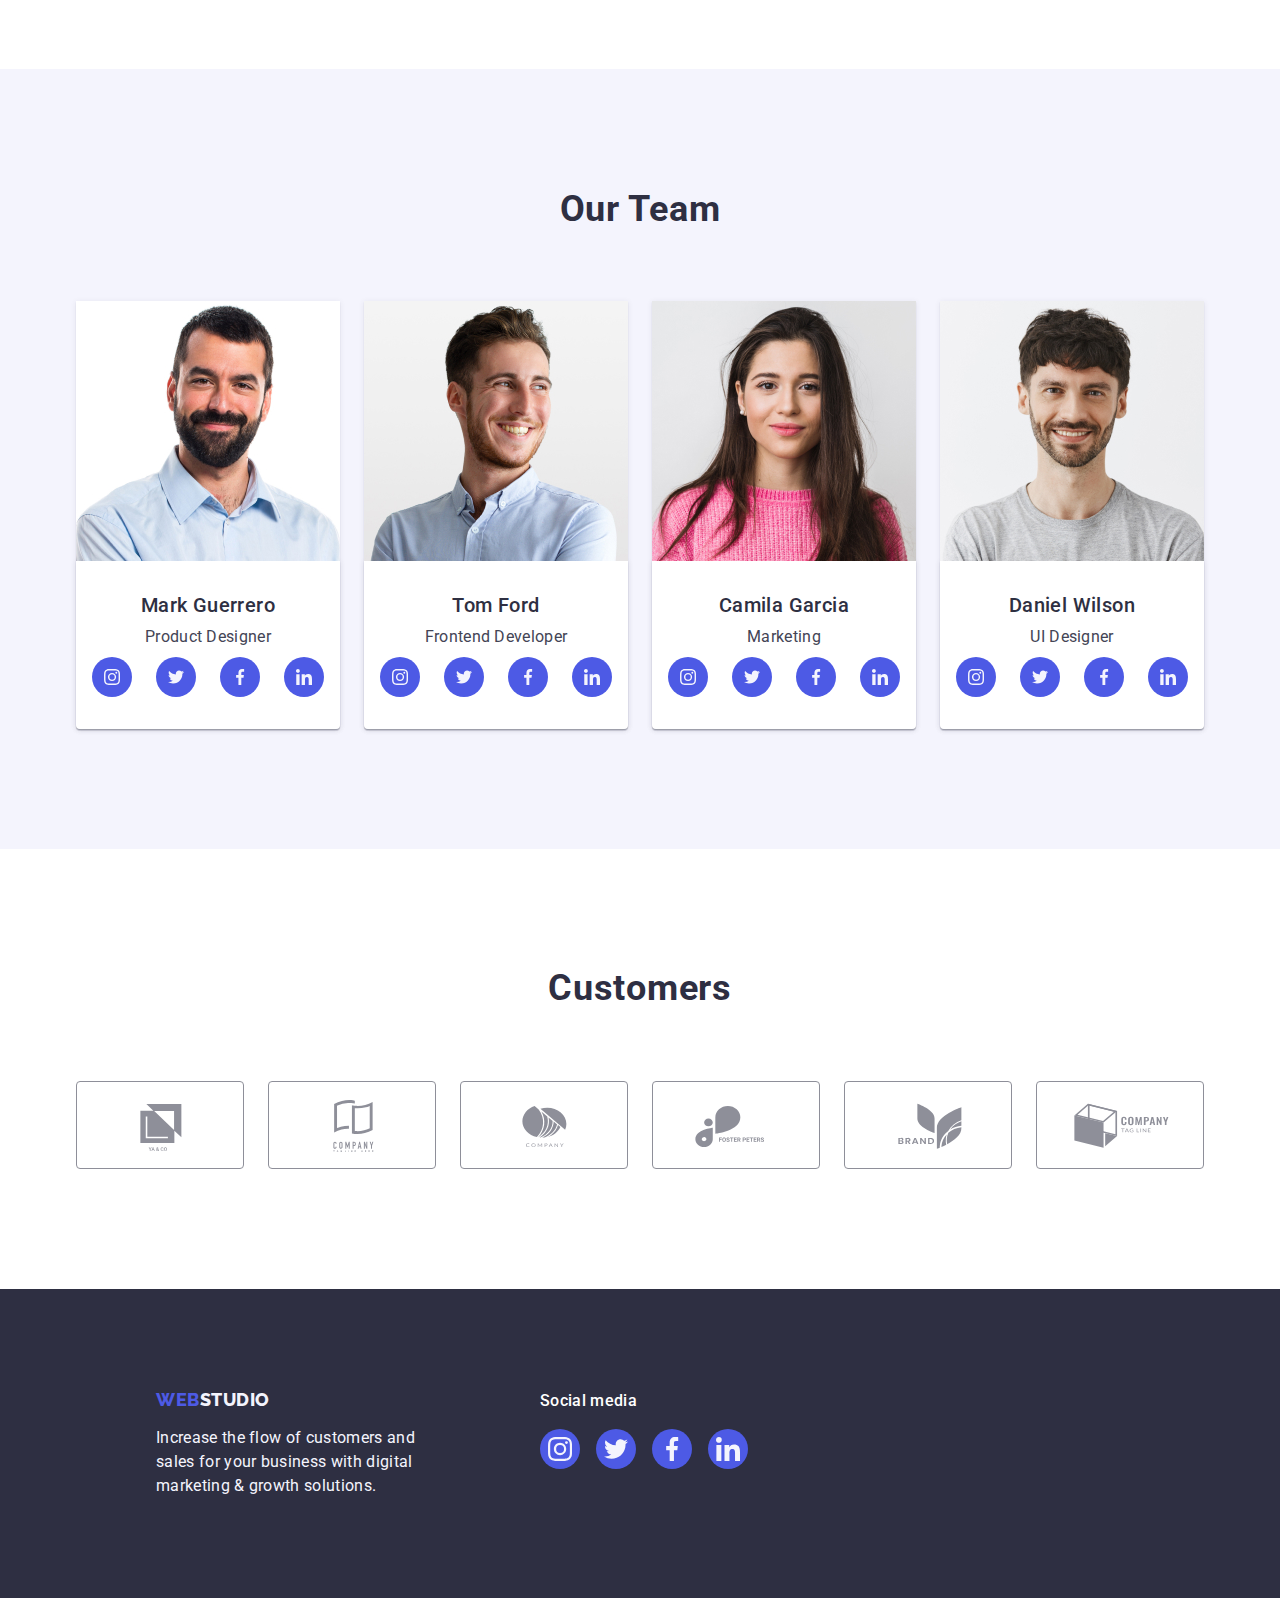
==== commit c0f89335: "footer" ====
--- a/index.html
+++ b/index.html
@@ -352,6 +352,27 @@
                 </svg>
               </a>
             </li>
+            <li class="footer-social-list">
+              <a class="footer-social-link">
+                <svg class="footer-social-icon" width="24" height="24">
+                  <use href="./images/icons.svg#icon-twitter"></use>
+                </svg>
+              </a>
+            </li>
+            <li class="footer-social-list">
+              <a class="footer-social-link">
+                <svg class="footer-social-icon" width="24" height="24">
+                  <use href="./images/icons.svg#icon-facebook"></use>
+                </svg>
+              </a>
+            </li>
+            <li class="footer-social-list">
+              <a class="footer-social-link">
+                <svg class="footer-social-icon" width="24" height="24">
+                  <use href="./images/icons.svg#icon-linkedin"></use>
+                </svg>
+              </a>
+            </li>
           </ul>
         </div>
       </div>
--- a/css/styles.css
+++ b/css/styles.css
@@ -455,6 +455,8 @@
 }
 .footer-social-icon{
 fill: #f4f4fd;
+padding: 0;
+margin: 0;
 }
     
 /*navigation-portfolio*/
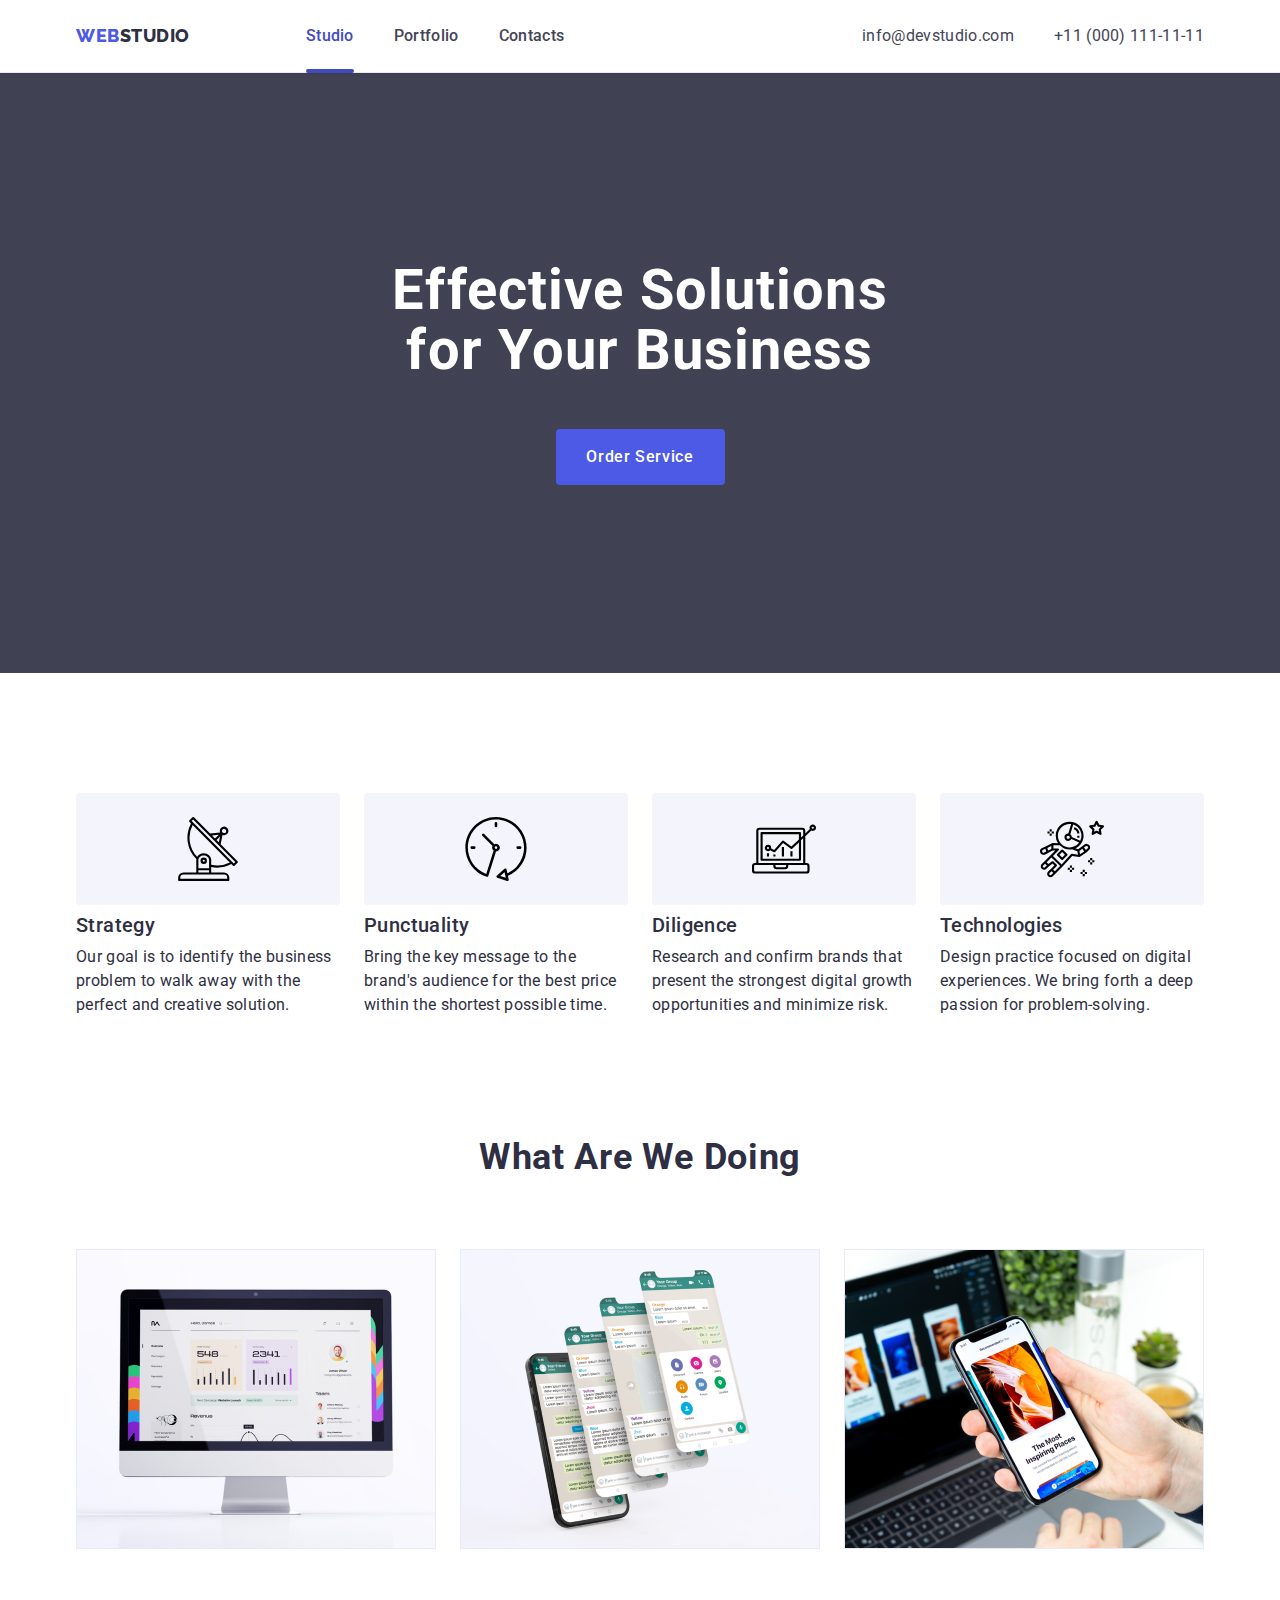
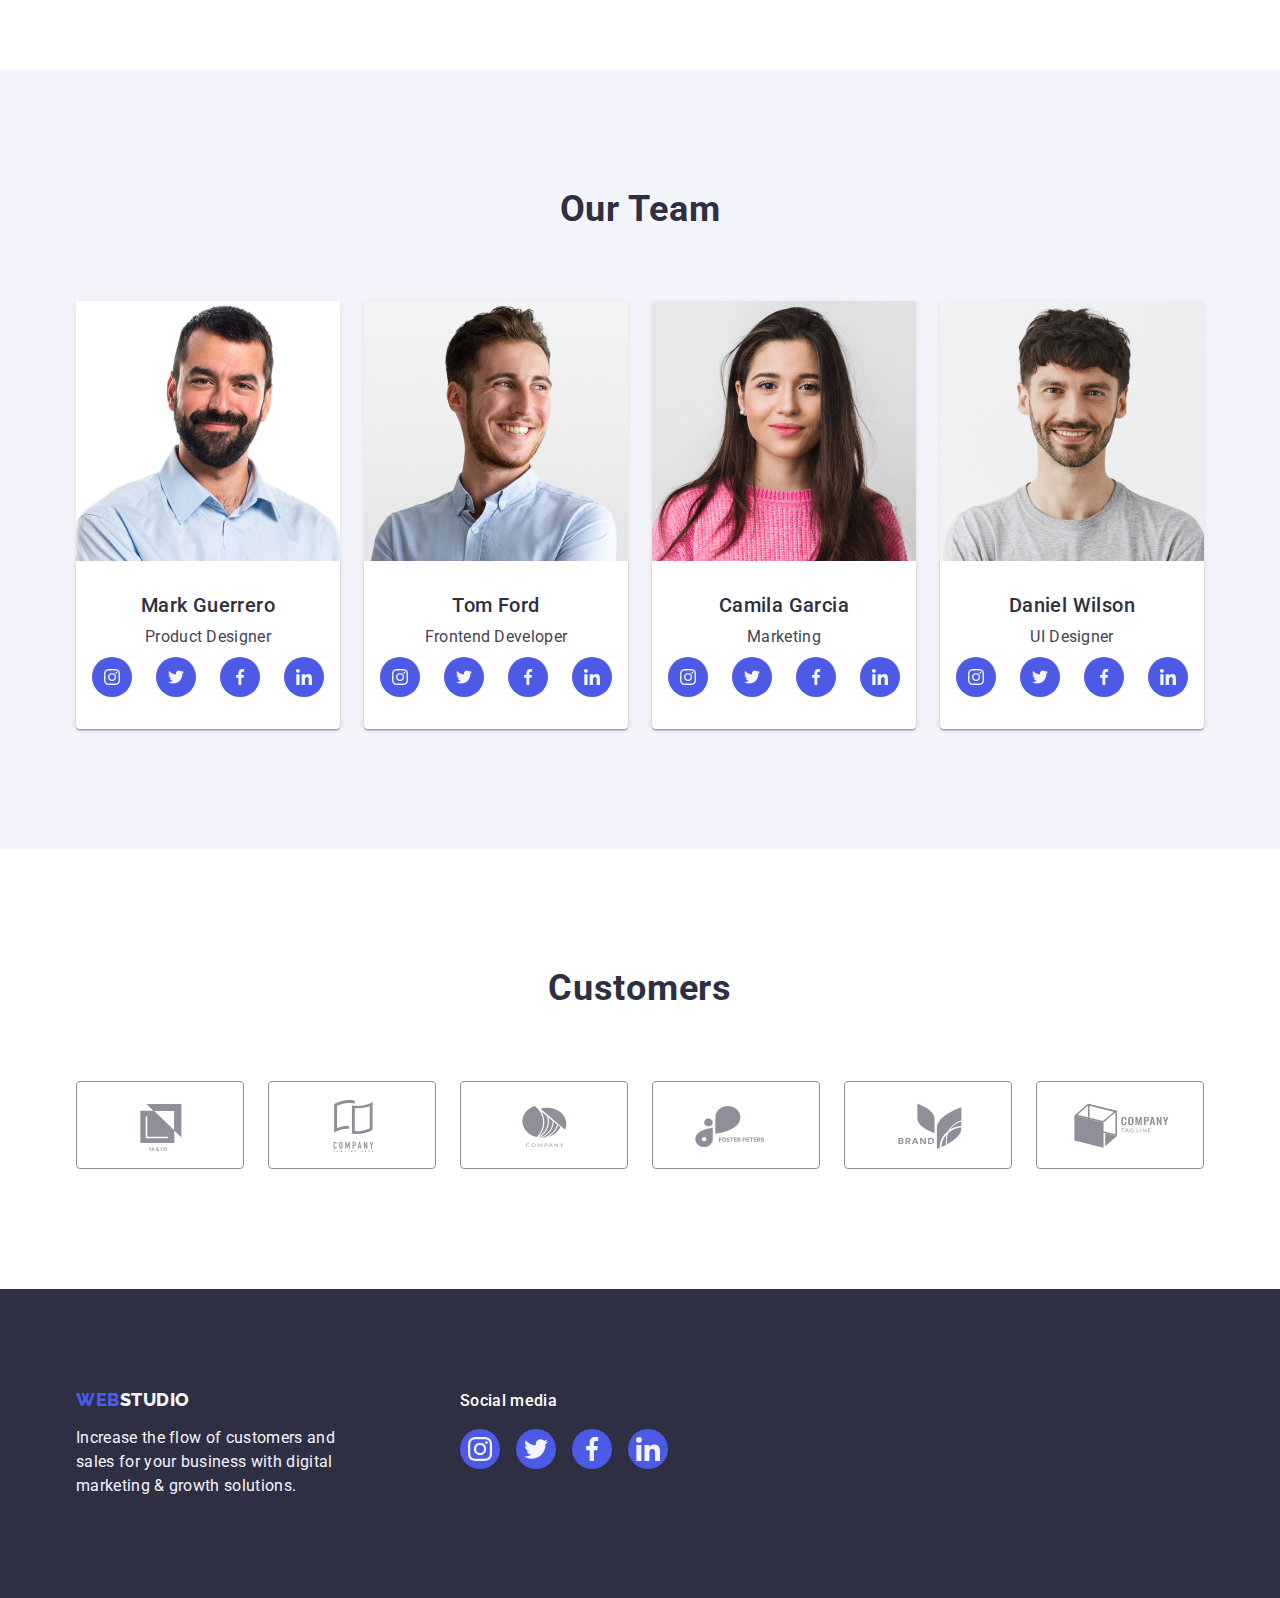
==== commit 59e5dfeb: "footer" ====
--- a/index.html
+++ b/index.html
@@ -334,7 +334,7 @@
       </section>
     </main>
     <footer class="footer">
-      <div class="footer-container">
+      <div class="footer-container container">
         <div class="footer-tx">
       <a class="logo-footer link" href="./index.html">Web<span class="footer-span">Studio</span></a>
       <p class="footer-section">
--- a/css/styles.css
+++ b/css/styles.css
@@ -418,7 +418,7 @@
 display: flex;
 align-items: baseline;
 width: 1158px;
-padding: 0 156px;
+padding: 0 15px;
 }
 .footer-tx{
 margin-right: 120px
